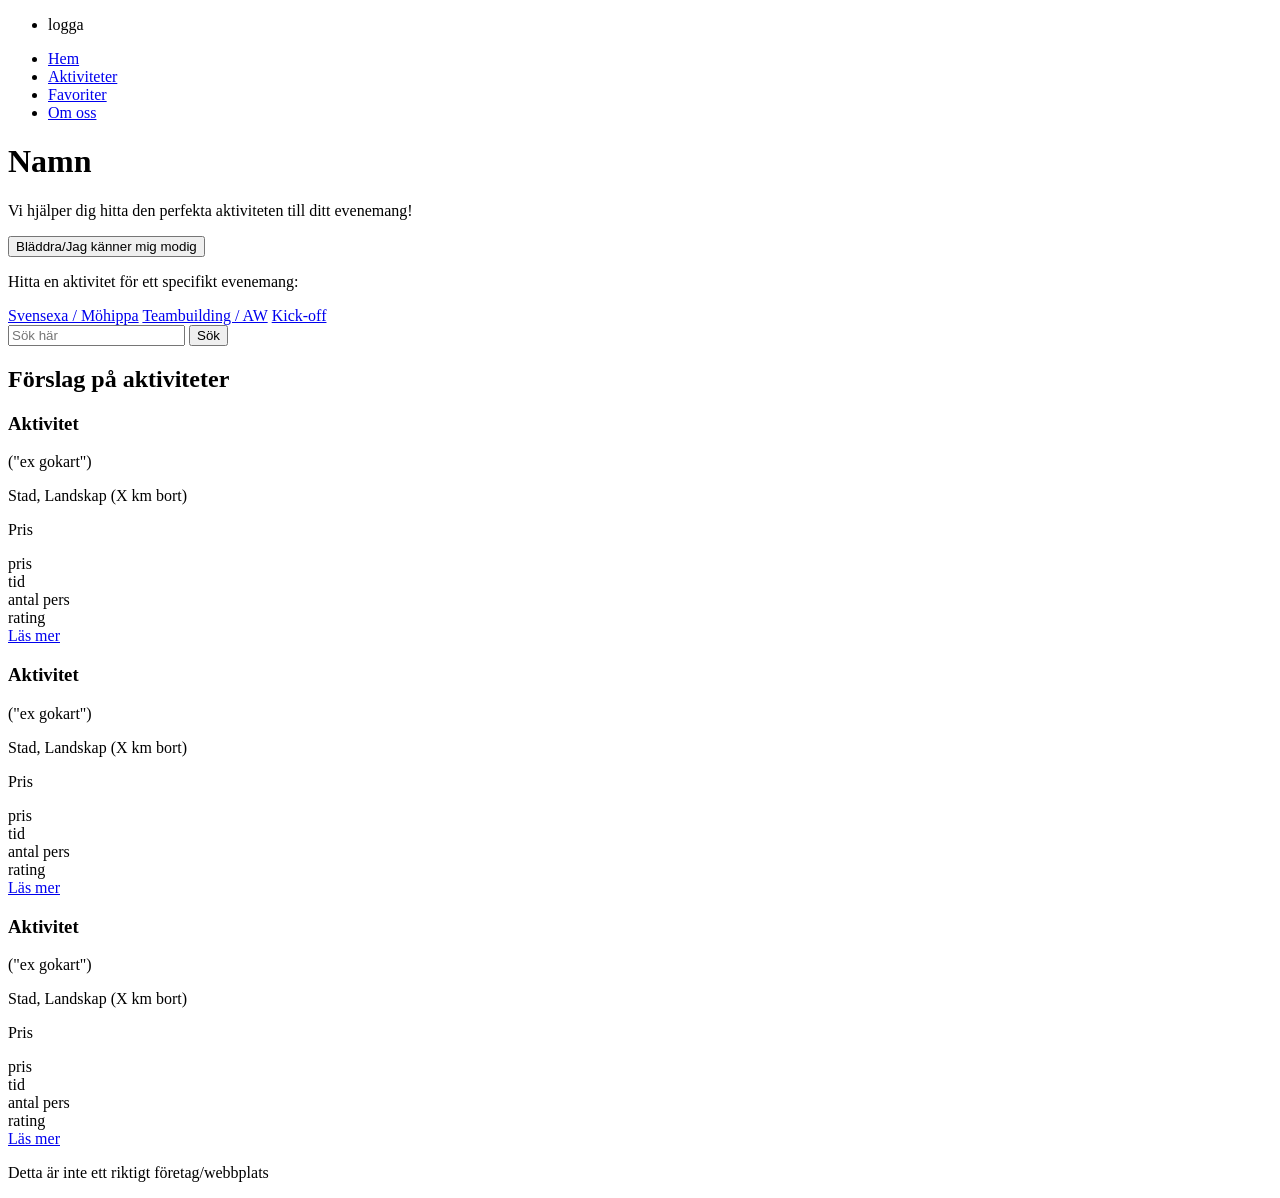
==== HTML/index.html @ 36fc06ff "Flytta filer till mappar" ====
<!DOCTYPE html>
<html lang="sv">

<head>
    <meta charset="UTF-8">
    <meta name="viewport" content="width=device-width, initial-scale=1.0">
    <link rel="preconnect" href="https://fonts.googleapis.com">
    <link rel="preconnect" href="https://fonts.gstatic.com" crossorigin>
    <link href="https://fonts.googleapis.com/css2?family=Federo&display=swap" rel="stylesheet">
    <link rel="stylesheet" href="global.css">
    <script src="config.js"></script>
    <!-- <script type="module" src="filter.js"></script> -->

    <title>Kick-off</title>
</head>

<body>
    <nav>
        <ul>
            <li>
                <p id="h-logo">logga</p>
            </li>
            <li id="current-page"><a href="index.html">Hem</a></li>
            <li><a href="activities.html">Aktiviteter</a></li>
            <li><a href="favorite.html">Favoriter</a></li>
            <li><a href="about.html">Om oss</a></li>
        </ul>
    </nav>

    <header id="hero">
        <h1>Namn</h1>
        <p>Vi hjälper dig hitta den perfekta aktiviteten till ditt evenemang!</p>
        <button>Bläddra/Jag känner mig modig</button>
        <!-- leda till quizet? -->
    </header>

    <main>
        <div id="categories">
            <p>Hitta en aktivitet för ett specifikt evenemang:</p>
            <div id="event-flex">
                <a href="activities.html" class="spec-event">Svensexa / Möhippa</a>
                <a href="activities.html" class="spec-event">Teambuilding / AW</a>
                <a href="activities.html" class="spec-event">Kick-off</a>
            </div>
            <div id="search-flex">
                <input type="text" id="search-act" placeholder="Sök här"> <button>Sök</button>
            </div>
        </div>

        <section id="examples">
            <h2>Förslag på aktiviteter</h2>

            <div class="activity-card">
                <div class="act-flex-card">
                    <div class="act-img"></div>
                    <div class="act-flex-info">
                        <h3>Aktivitet</h3>
                        <p>("ex gokart")</p>

                        <p><img src="SVG/location.svg" alt="">Stad, Landskap (X km bort)</p>
                        <p>Pris</p>
                    </div>
                </div>
                <div class="act-symbols">
                    <div>pris</div>
                    <div>tid</div>
                    <div>antal pers</div>
                    <div>rating</div>
                    <a href="details.html?id=">Läs mer</a>
                </div>
            </div>

            <div class="activity-card">
                <div class="act-flex-card">
                    <div class="act-img"></div>
                    <div class="act-flex-info">
                        <h3>Aktivitet</h3>
                        <p>("ex gokart")</p>
                        <p><img src="SVG/location.svg" alt="">Stad, Landskap (X km bort)</p>
                        <p>Pris</p>
                    </div>
                </div>
                <div class="act-symbols">
                    <div>pris</div>
                    <div>tid</div>
                    <div>antal pers</div>
                    <div>rating</div>
                    <a href="details.html?id=">Läs mer</a>
                </div>
            </div>

            <div class="activity-card">
                <div class="act-flex-card">
                    <div class="act-img"></div>
                    <div class="act-flex-info">
                        <h3>Aktivitet</h3>
                        <p>("ex gokart")</p>
                        <p><img src="SVG/location.svg" alt="">Stad, Landskap (X km bort)</p>
                        <p>Pris</p>
                    </div>
                </div>
                <div class="act-symbols">
                    <div>pris</div>
                    <div>tid</div>
                    <div>antal pers</div>
                    <div>rating</div>
                    <a href="details.html?id=">Läs mer</a>
                </div>
            </div>
        </section>
    </main>

    <footer>
        <p>Detta är inte ett riktigt företag/webbplats</p>
    </footer>
</body>

</html>
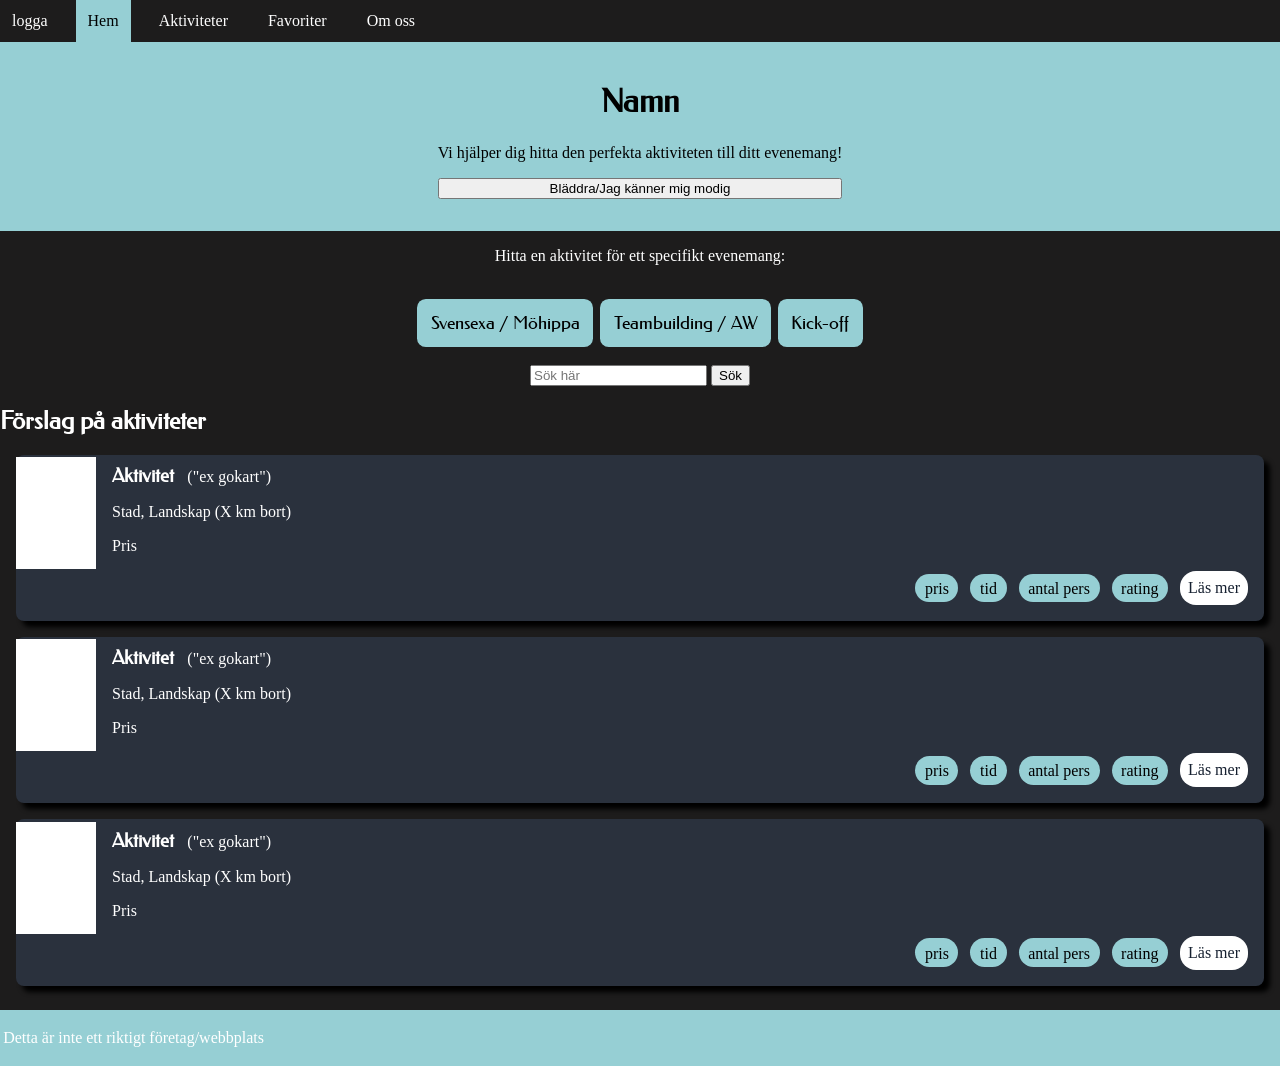
==== commit 33857e56: "Ändrat länkadress till css" ====
--- a/HTML/index.html
+++ b/HTML/index.html
@@ -7,7 +7,7 @@
     <link rel="preconnect" href="https://fonts.googleapis.com">
     <link rel="preconnect" href="https://fonts.gstatic.com" crossorigin>
     <link href="https://fonts.googleapis.com/css2?family=Federo&display=swap" rel="stylesheet">
-    <link rel="stylesheet" href="global.css">
+    <link rel="stylesheet" href="../global.css">
     <script src="config.js"></script>
     <!-- <script type="module" src="filter.js"></script> -->
 
--- a/global.css
+++ b/global.css
@@ -0,0 +1,284 @@
+html {
+    --backgroundColor: rgb(29, 28, 28);
+    --accentColor1: rgb(42, 49, 61);
+    --accentColor2: rgb(150, 207, 212);
+    --accentColor3: rgb(91, 174, 177);
+    --accentColor4: rgb(22, 32, 48);
+}
+
+
+body {
+    margin: 0;
+}
+
+h1,
+h2,
+h3,
+h4 {
+    font-family: "Federo", Roboto, san-serif;
+}
+
+
+
+/* ---------- nav ---------- */
+nav {
+    margin: 0;
+    background-color: var(--backgroundColor);
+    color: #fff;
+}
+
+nav ul {
+    margin: 0;
+    padding: 0;
+    display: flex;
+    flex-flow: row wrap;
+    align-items: center;
+    gap: 1em;
+    list-style: none;
+}
+
+nav li {
+    margin: 0;
+    padding: 0.75em;
+}
+
+nav li:hover {
+    background-color: var(--accentColor1);
+    transition: background-color 0.3s
+}
+
+nav a {
+    text-decoration: none;
+    color: #fff;
+}
+
+nav li #h-logo {
+    margin: 0 auto 0 0;
+    /* denna funkar inte riktigt nu */
+}
+
+nav li#current-page {
+    background-color: var(--accentColor2);
+}
+
+nav li#current-page a {
+    color: #000;
+}
+
+
+
+/* ---------- header ---------- */
+#hero {
+    margin: 0;
+    padding: 2em;
+    display: flex;
+    flex-flow: column wrap;
+    justify-content: center;
+    align-content: center;
+    background-color: var(--accentColor2);
+}
+
+#hero h1 {
+    margin: 0.25em;
+    align-self: center;
+}
+
+
+/* ---------- main ---------- */
+main {
+    margin: 0;
+    padding-bottom: 0.5em;
+    color: #fff;
+    background-color: var(--backgroundColor);
+}
+
+#categories {
+    display: flex;
+    flex-flow: column wrap;
+    gap: 1em;
+    justify-content: center;
+    align-items: center;
+}
+
+.spec-event {
+    background-color: var(--accentColor2);
+    display: inline-block;
+    padding: 0.75em;
+    margin: 0.1em;
+    border-radius: 0.5em;
+    font-family: "Federo", Roboto, san-serif;
+    font-size: 1.1em;
+    transition: background-color 0.3s;
+}
+
+.spec-event:hover {
+    background-color: var(--accentColor3);
+}
+
+a.spec-event {
+    color: #000;
+    text-decoration: none;
+}
+
+/* ---------- filtrering ---------- */
+#filters {
+    display: flex;
+    flex-flow: column;
+    gap: 0.75em;
+    justify-content: center;
+    align-items: center;
+    padding-top: 0.5em;
+}
+
+#filter-fold-section {
+    /* background-color: burlywood; */
+    padding: 0.3em;
+}
+
+/* ---------- activity card ---------- */
+.activity-card {
+    background-color: var(--accentColor1);
+    margin: 1em;
+    border-radius: 0.5em;
+    box-shadow: 6px 6px 5px black;
+}
+
+.activity-card .act-flex-card {
+    display: flex;
+    flex-flow: row nowrap;
+    align-items: center;
+    gap: 1em;
+}
+
+.activity-card .act-img {
+    height: 7em;
+    width: 5em;
+    background-color: #fff;
+}
+
+.activity-card h3,
+.activity-card h3+p {
+    display: inline-block;
+    margin: 0.5em 0.5em 0 0;
+}
+
+.activity-card a {
+    text-decoration: none;
+    color: var(--accentColor4);
+    background-color: #fff;
+    border-radius: 1em;
+    padding: 0.5em;
+}
+
+.activity-card img {
+    height: 100%;
+    display: inline;
+}
+
+.activity-card .act-symbols {
+    display: flex;
+    flex-flow: row wrap;
+    justify-content: flex-end;
+    align-items: center;
+    gap: 0.75em;
+    padding: 0 1em 1em 0;
+}
+
+.activity-card .act-symbols div {
+    background-color: var(--accentColor2);
+    color: #000;
+    padding: 0.4em 0.6em;
+    border-radius: 1em;
+    margin: 0;
+    display: flex;
+    flex-flow: row nowrap;
+    height: 1em;
+}
+
+
+
+/* ---------- detaljsida ---------- */
+#details-header {
+    display: flex;
+    flex-flow: column wrap;
+    align-items: center;
+    background-color: burlywood;
+    padding: 0.5em;
+}
+
+#details-header a {
+    align-self: flex-start;
+}
+
+.details-page {
+    padding: 0.3em;
+}
+
+.details-flex-symbols {
+    background-color: cadetblue;
+    border-radius: 0.5em;
+    display: flex;
+    flex-flow: row wrap;
+    gap: 1em;
+    padding: 0.5em;
+}
+
+.details-flex-symbols img {
+    height: 2em;
+}
+
+#contact-section img {
+    height: 1.2em;
+    padding: 0 0.25em;
+}
+
+.det-img {
+    background-color: wheat;
+    height: 15em;
+    margin: 1em;
+}
+
+/* ---------- recensioner ---------- */
+.review-card {
+    background-color: var(--accentColor1);
+    margin: 0.75em 0.5em;
+    border-radius: 0.5em;
+    border: 0.15em solid rgb(6, 8, 24);
+    box-shadow: 6px 6px 5px black;
+    display: flex;
+    flex-flow: column nowrap;
+}
+
+.rev-flex-header {
+    display: flex;
+    flex-flow: row wrap;
+    align-items: center;
+    background-color: var(--accentColor2);
+    border-radius: 0.3em 0.3em 0 0;
+    padding: 0.5em;
+}
+
+.rev-flex-header h4 {
+    display: inline-block;
+    margin: 0.5em auto 0.5em 0;
+}
+
+.rev-flex-header .rev-rating img {
+    height: 1em;
+}
+
+.rev-flex-header~p {
+    padding: 0 0.5em;
+}
+
+
+
+/* ---------- footer ---------- */
+footer {
+    margin: 0;
+    padding: 0.2em;
+    color: #fff;
+    background-color: var(--accentColor2);
+}
+
+#map { height: 180px; }
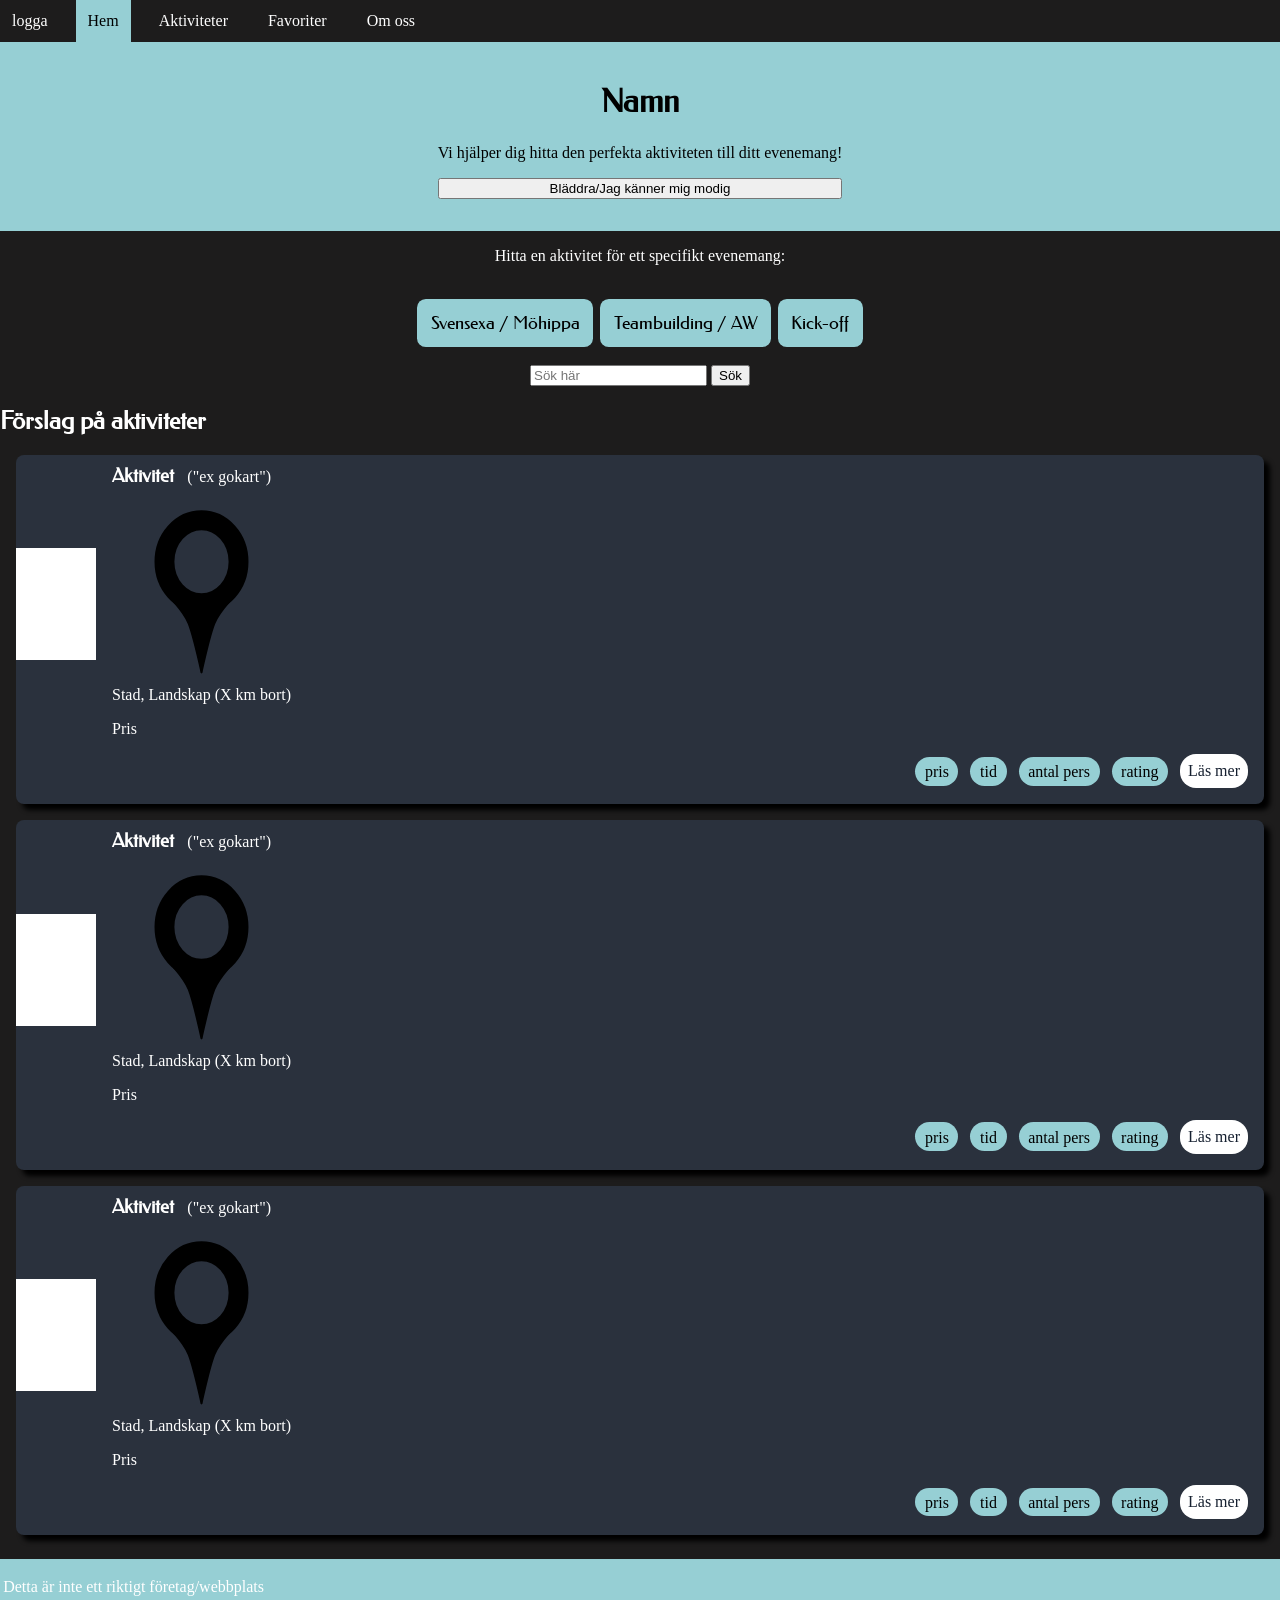
==== commit 58666941: "Fixat fler länkar" ====
--- a/HTML/index.html
+++ b/HTML/index.html
@@ -8,8 +8,8 @@
     <link rel="preconnect" href="https://fonts.gstatic.com" crossorigin>
     <link href="https://fonts.googleapis.com/css2?family=Federo&display=swap" rel="stylesheet">
     <link rel="stylesheet" href="../global.css">
-    <script src="config.js"></script>
-    <!-- <script type="module" src="filter.js"></script> -->
+    <script src="../JS/config.js"></script>
+    <script type="module" src="../JS/main.js"></script>
 
     <title>Kick-off</title>
 </head>
@@ -57,7 +57,7 @@
                         <h3>Aktivitet</h3>
                         <p>("ex gokart")</p>
 
-                        <p><img src="SVG/location.svg" alt="">Stad, Landskap (X km bort)</p>
+                        <p><img src="../SVG/location.svg" alt="">Stad, Landskap (X km bort)</p>
                         <p>Pris</p>
                     </div>
                 </div>
@@ -76,7 +76,7 @@
                     <div class="act-flex-info">
                         <h3>Aktivitet</h3>
                         <p>("ex gokart")</p>
-                        <p><img src="SVG/location.svg" alt="">Stad, Landskap (X km bort)</p>
+                        <p><img src="../SVG/location.svg" alt="">Stad, Landskap (X km bort)</p>
                         <p>Pris</p>
                     </div>
                 </div>
@@ -95,7 +95,7 @@
                     <div class="act-flex-info">
                         <h3>Aktivitet</h3>
                         <p>("ex gokart")</p>
-                        <p><img src="SVG/location.svg" alt="">Stad, Landskap (X km bort)</p>
+                        <p><img src="../SVG/location.svg" alt="">Stad, Landskap (X km bort)</p>
                         <p>Pris</p>
                     </div>
                 </div>
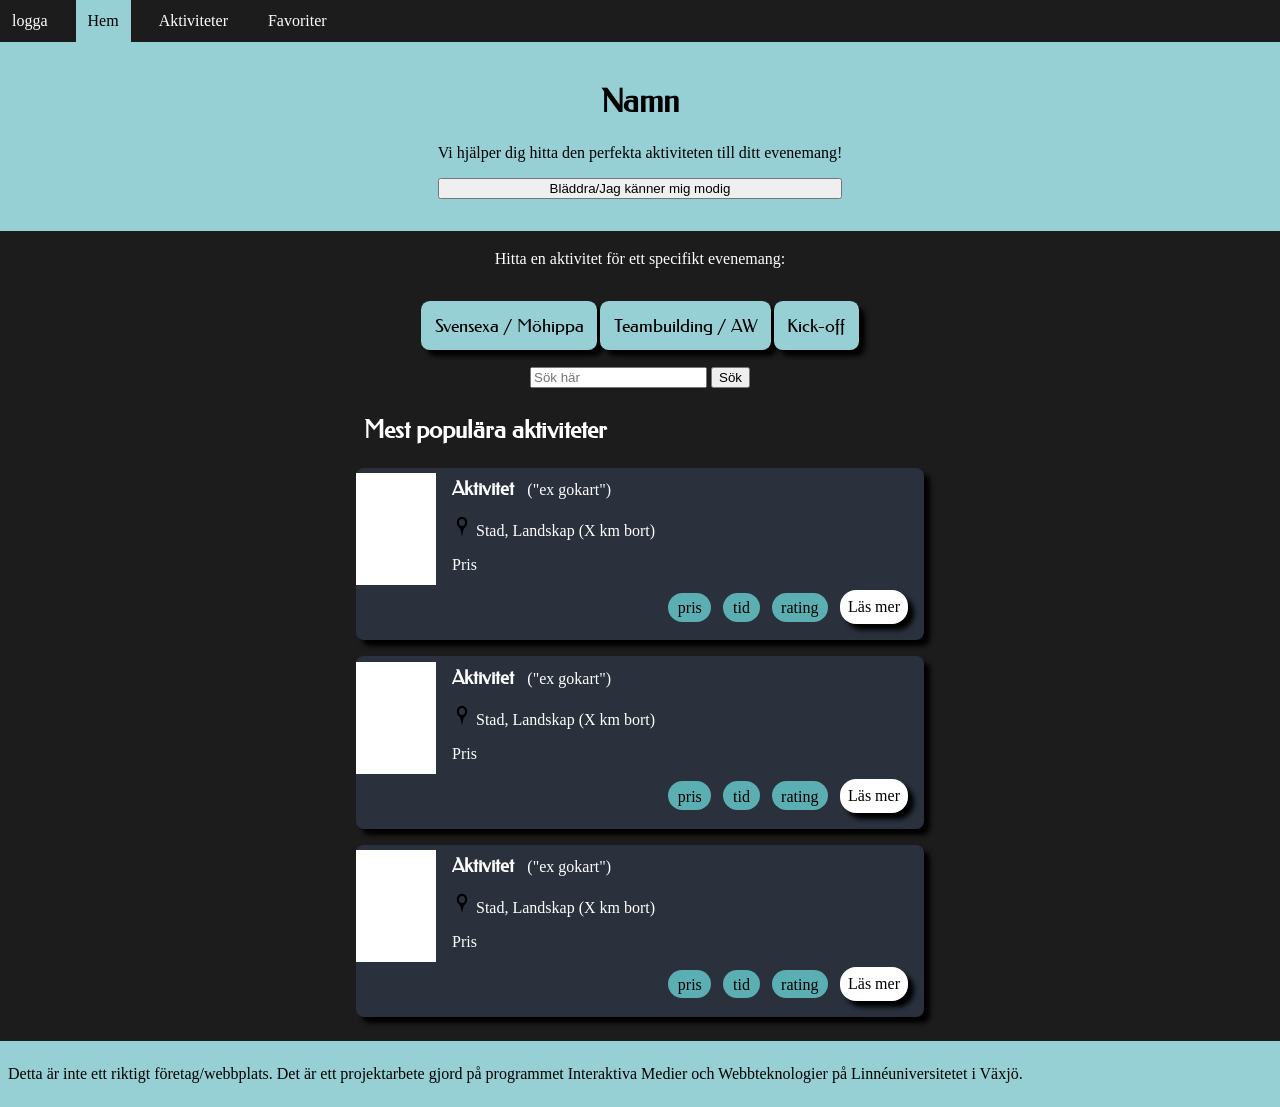
==== commit 265b3451: "Responsivitet på startsidan" ====
--- a/HTML/index.html
+++ b/HTML/index.html
@@ -21,9 +21,9 @@
                 <p id="h-logo">logga</p>
             </li>
             <li id="current-page"><a href="index.html">Hem</a></li>
+            <!-- Ska vi ha med hem om vi ska ha logga som går att klicka på? -->
             <li><a href="activities.html">Aktiviteter</a></li>
             <li><a href="favorite.html">Favoriter</a></li>
-            <li><a href="about.html">Om oss</a></li>
         </ul>
     </nav>
 
@@ -44,11 +44,12 @@
             </div>
             <div id="search-flex">
                 <input type="text" id="search-act" placeholder="Sök här"> <button>Sök</button>
+                <!-- <img src="../SVG/search.svg" alt="search"> -->
             </div>
         </div>
 
         <section id="examples">
-            <h2>Förslag på aktiviteter</h2>
+            <h2>Mest populära aktiviteter</h2>
 
             <div class="activity-card">
                 <div class="act-flex-card">
@@ -64,7 +65,6 @@
                 <div class="act-symbols">
                     <div>pris</div>
                     <div>tid</div>
-                    <div>antal pers</div>
                     <div>rating</div>
                     <a href="details.html?id=">Läs mer</a>
                 </div>
@@ -83,7 +83,6 @@
                 <div class="act-symbols">
                     <div>pris</div>
                     <div>tid</div>
-                    <div>antal pers</div>
                     <div>rating</div>
                     <a href="details.html?id=">Läs mer</a>
                 </div>
@@ -102,7 +101,6 @@
                 <div class="act-symbols">
                     <div>pris</div>
                     <div>tid</div>
-                    <div>antal pers</div>
                     <div>rating</div>
                     <a href="details.html?id=">Läs mer</a>
                 </div>
@@ -111,7 +109,7 @@
     </main>
 
     <footer>
-        <p>Detta är inte ett riktigt företag/webbplats</p>
+        <p>Detta är inte ett riktigt företag/webbplats. Det är ett projektarbete gjord på programmet Interaktiva Medier och Webbteknologier på Linnéuniversitetet i Växjö.</p>
     </footer>
 </body>
 
--- a/global.css
+++ b/global.css
@@ -15,7 +15,7 @@
 h2,
 h3,
 h4 {
-    font-family: "Federo", Roboto, san-serif;
+    font-family: "Federo", Roboto, sans-serif;
 }
 
 
@@ -100,13 +100,22 @@
     align-items: center;
 }
 
+#event-flex {
+    margin: 0 0.5em;
+    display: flex;
+    flex-flow: row wrap;
+    justify-content: center;
+    align-items: center;
+}
+
 .spec-event {
     background-color: var(--accentColor2);
+    box-shadow: 6px 6px 5px black;
     display: inline-block;
     padding: 0.75em;
     margin: 0.1em;
     border-radius: 0.5em;
-    font-family: "Federo", Roboto, san-serif;
+    font-family: "Federo", Roboto, sans-serif;
     font-size: 1.1em;
     transition: background-color 0.3s;
 }
@@ -120,6 +129,10 @@
     text-decoration: none;
 }
 
+#examples h2 {
+    margin: 1em;
+}
+
 /* ---------- filtrering ---------- */
 #filters {
     display: flex;
@@ -130,10 +143,62 @@
     padding-top: 0.5em;
 }
 
+#search-flex img {
+    height: 1.2em;
+}
+
 #filter-fold-section {
-    /* background-color: burlywood; */
-    padding: 0.3em;
-}
+    color: #000;
+    background-color: var(--accentColor2);
+}
+
+#top-fold-sec {
+    border: 0.1em solid var(--accentColor3);
+    padding: 0.5em;
+    display: flex;
+    flex-flow: row wrap;
+    align-items: center;
+    justify-content: center;
+    gap: 1em;
+}
+
+#top-fold-sec span {
+    display: flex;
+    flex-flow: row;
+    gap: 0.2em;
+    justify-content: center;
+    align-items: center;
+}
+
+#top-fold-sec p {
+    margin: 0.5em 0;
+    display: inline-block;
+}
+
+#top-fold-sec img {
+    height: 1.5em;
+    cursor: pointer;
+    margin: auto 0;
+}
+
+#top-fold-sec img#sorting {
+    height: 1.2em;
+}
+
+#top-fold-sec #fold-btn {
+    margin-left: auto;
+}
+
+#bottom-fold-sec {
+    padding: 0.5em;
+    display: flex;
+    flex-flow: column wrap;
+}
+
+#bottom-fold-sec img {
+    height: 1em;
+}
+
 
 /* ---------- activity card ---------- */
 .activity-card {
@@ -164,15 +229,38 @@
 
 .activity-card a {
     text-decoration: none;
-    color: var(--accentColor4);
+    color: #000;
     background-color: #fff;
     border-radius: 1em;
     padding: 0.5em;
-}
-
-.activity-card img {
-    height: 100%;
-    display: inline;
+    box-shadow: 6px 6px 5px black;
+    transition: background-color 0.3s;
+}
+
+.activity-card a:hover {
+    background-color: var(--accentColor2);
+}
+
+.activity-card .act-flex-info img {
+    height: 1.25em;
+    margin-right: 0.25em;
+}
+
+.activity-card .act-flex-card button {
+    margin: 0.5em 0.5em auto auto;
+}
+
+.favorite-btn {
+    background-color: white;
+    color: black;
+    border: 1px solid black;
+    border-radius: 20px;
+}
+
+.favorite-btn.favorite-active {
+    background-color: rgb(232, 117, 136);
+    color: white;
+    border-color: rgb(232, 117, 136);
 }
 
 .activity-card .act-symbols {
@@ -185,7 +273,7 @@
 }
 
 .activity-card .act-symbols div {
-    background-color: var(--accentColor2);
+    background-color: var(--accentColor3);
     color: #000;
     padding: 0.4em 0.6em;
     border-radius: 1em;
@@ -276,9 +364,33 @@
 /* ---------- footer ---------- */
 footer {
     margin: 0;
-    padding: 0.2em;
-    color: #fff;
-    background-color: var(--accentColor2);
-}
-
-#map { height: 180px; }+    padding: 0.5em;
+    color: #000;
+    background-color: var(--accentColor2);
+}
+
+#map {
+    height: 180px;
+}
+
+
+
+/* ---------- responsiv från mobil till desktop ---------- */
+@media screen and (min-width: 600px) {
+    main {
+        display: grid;
+        grid-template-columns: auto 600px auto;
+        grid-template-rows: 10em min-content;
+        grid-template-areas:
+            ". filter ."
+            ". results .";
+    }
+
+    #categories {
+        grid-area: filter;
+    }
+
+    #examples {
+        grid-area: results;
+    }
+}
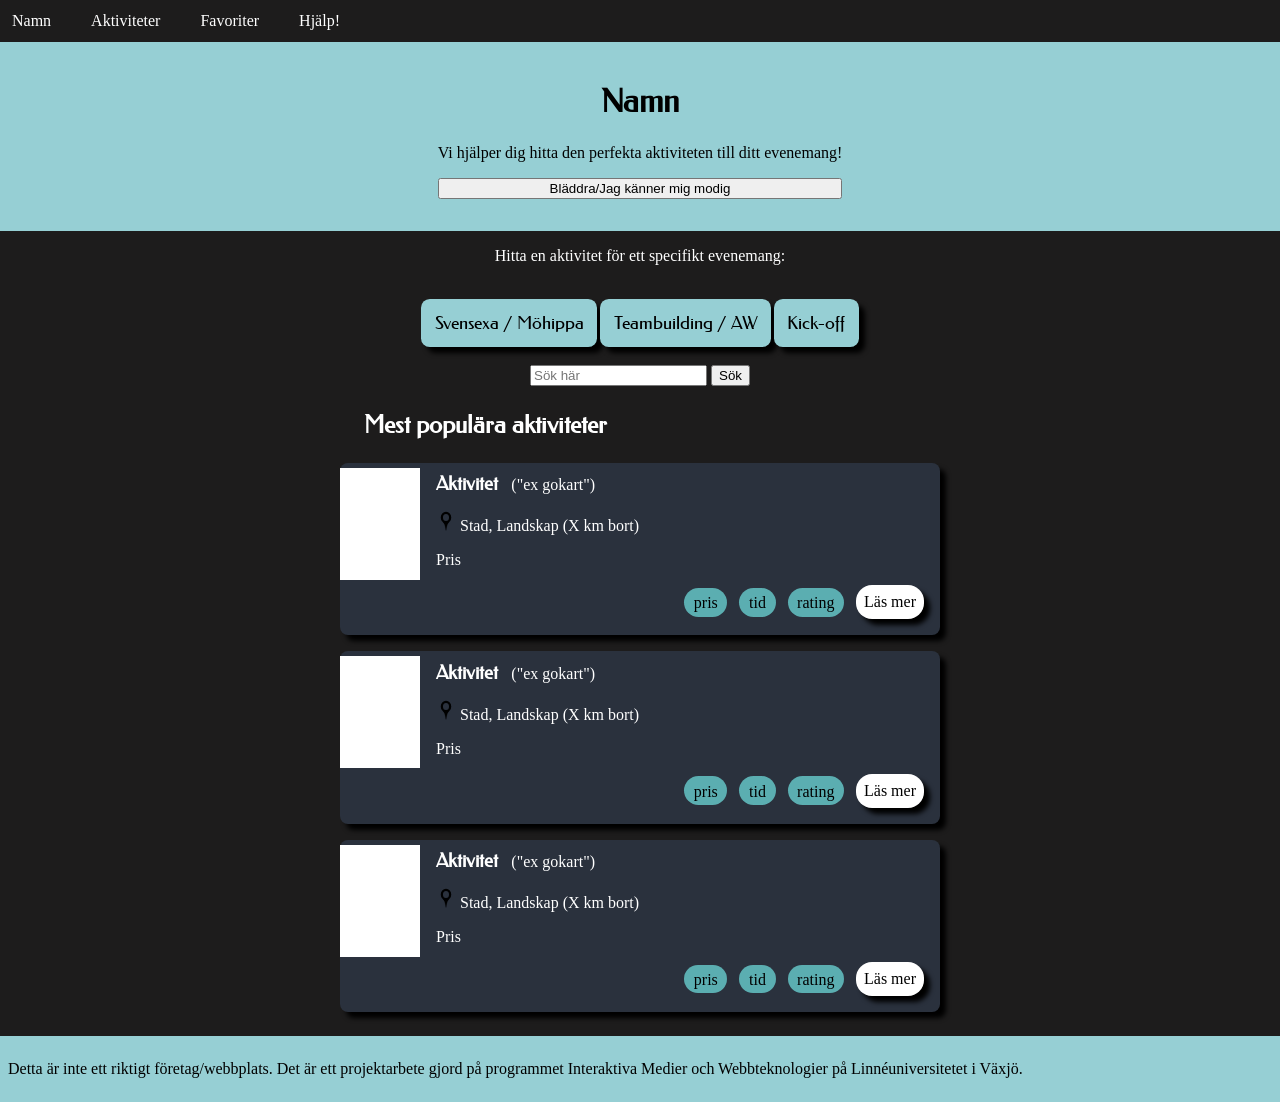
==== commit 92bc57ea: ""Hem" blir till "namn" där loggan ska vara i nav" ====
--- a/HTML/index.html
+++ b/HTML/index.html
@@ -17,13 +17,11 @@
 <body>
     <nav>
         <ul>
-            <li>
-                <p id="h-logo">logga</p>
-            </li>
-            <li id="current-page"><a href="index.html">Hem</a></li>
-            <!-- Ska vi ha med hem om vi ska ha logga som går att klicka på? -->
+            <li><a href="index.html" id="h-logo">Namn</a></li>
             <li><a href="activities.html">Aktiviteter</a></li>
             <li><a href="favorite.html">Favoriter</a></li>
+            <li><a href="quiz.html">Hjälp!</a></li>
+
         </ul>
     </nav>
 
--- a/global.css
+++ b/global.css
@@ -4,11 +4,15 @@
     --accentColor2: rgb(150, 207, 212);
     --accentColor3: rgb(91, 174, 177);
     --accentColor4: rgb(22, 32, 48);
+    height: 100%;
 }
 
 
 body {
     margin: 0;
+    display: flex;
+    flex-flow: column nowrap;
+    min-height: 100vh;
 }
 
 h1,
@@ -90,6 +94,7 @@
     padding-bottom: 0.5em;
     color: #fff;
     background-color: var(--backgroundColor);
+    flex: 1 0 auto;
 }
 
 #categories {
@@ -150,6 +155,7 @@
 #filter-fold-section {
     color: #000;
     background-color: var(--accentColor2);
+    /* fastställ bredd ca 600px */
 }
 
 #top-fold-sec {
@@ -191,7 +197,7 @@
 
 #bottom-fold-sec {
     padding: 0.5em;
-    display: flex;
+    display: none;
     flex-flow: column wrap;
 }
 
@@ -219,6 +225,7 @@
     height: 7em;
     width: 5em;
     background-color: #fff;
+    /* Går det att placera denna längst upp i vänstra hörnet? */
 }
 
 .activity-card h3,
@@ -282,6 +289,16 @@
     flex-flow: row nowrap;
     height: 1em;
 }
+
+
+
+/* ---------- favoriter ---------- */
+body[data-page="favoritespage"] main {
+    padding: 0.1em;
+}
+
+/* #favorites */
+
 
 
 
@@ -367,6 +384,7 @@
     padding: 0.5em;
     color: #000;
     background-color: var(--accentColor2);
+    flex-shrink: 0;
 }
 
 #map {
@@ -380,17 +398,60 @@
     main {
         display: grid;
         grid-template-columns: auto 600px auto;
-        grid-template-rows: 10em min-content;
+        grid-template-rows: min-content minmax(1em auto);
         grid-template-areas:
             ". filter ."
             ". results .";
     }
 
+    #categories,
+    #filters {
+        grid-area: filter;
+    }
+
+    #examples,
+    .results {
+        grid-area: results;
+    }
+
+    body[data-page="favoritespage"] main {
+        display: grid;
+        grid-template-columns: auto 600px auto;
+        grid-template-rows: min-content;
+        grid-template-areas:
+            ". results .";
+    }
+
+    body[data-page="favoritespage"] .results {
+        grid-area: results;
+    }
+}
+
+@media screen and (min-width: 650px) {
+    .activity-card {
+        margin: 1em 0;
+    }
+}
+
+@media screen and (min-width: 1500px) {
+    main {
+        display: grid;
+        grid-template-columns: auto minmax(400px, 600px) 1em minmax(500px, 600px) auto;
+        grid-template-rows: auto;
+        grid-template-areas:
+            ". results . filter .";
+    }
+
+    #filters,
     #categories {
-        grid-area: filter;
-    }
-
-    #examples {
-        grid-area: results;
+        justify-content: start;
+        position: sticky;
+        top: 1em;
+        /* den vill inte vara sticky... Tänker att man vill att den förljer med när man skrollar */
+        /* ev lägga till en bild under #categories när den är delad på skärmen */
+    }
+
+    #bottom-fold-sec {
+        display: flex;
     }
 }
